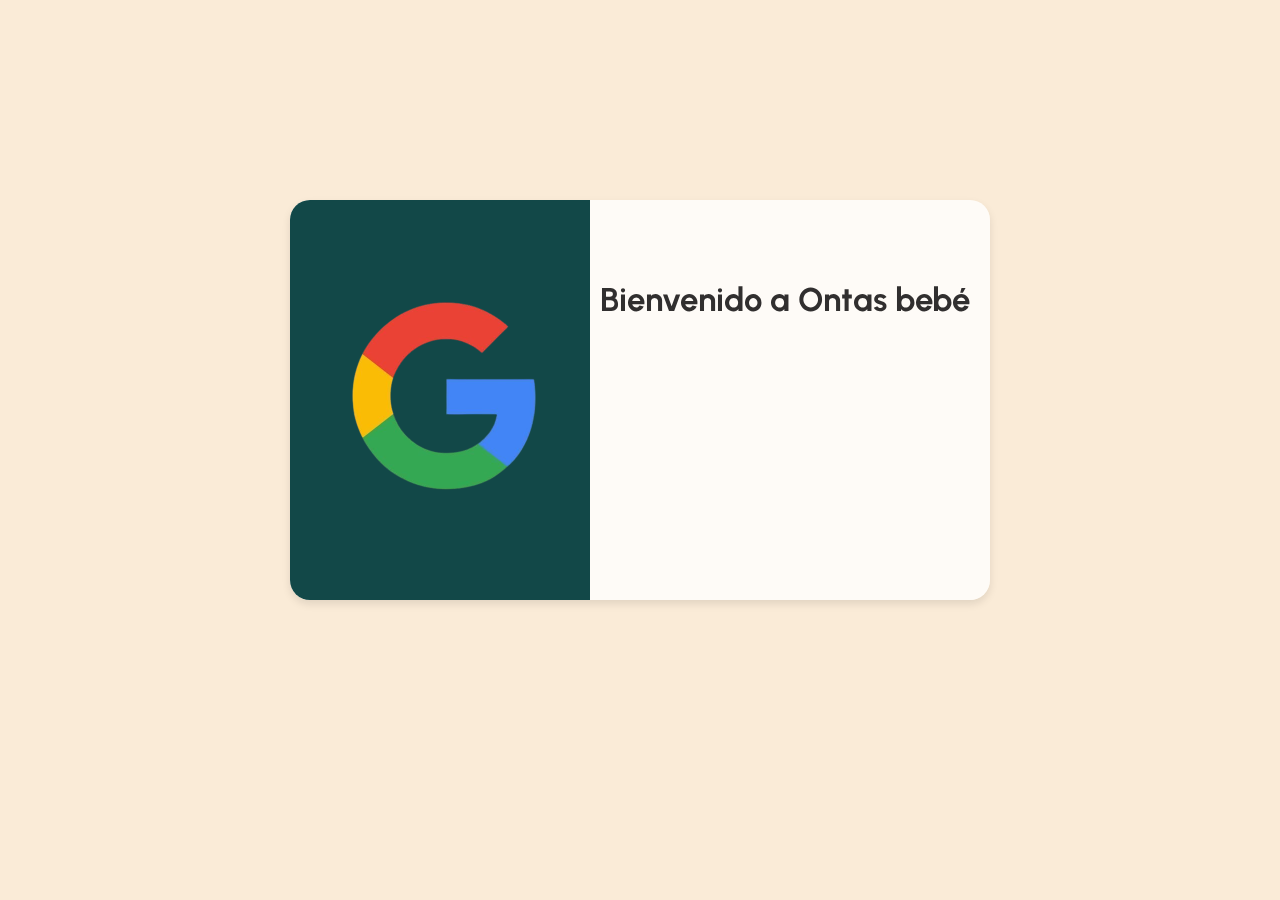
==== index.html @ 49a63e87 "1" ====
<!DOCTYPE html>
<html lang="es">
<head>
    <meta charset="UTF-8">
    <meta name="viewport" content="width=device-width, initial-scale=1.0">
    <title>Bienvenido a Ontas bebé</title>
    <link rel="stylesheet" href="index.css">
    <script src="https://accounts.google.com/gsi/client" async defer></script>
</head>
<body>
 <div class="container">
        <div class="fondo"></div>
        <div class="img"><img src="img/gogle.png" alt=""></div>
        <h1>Bienvenido a Ontas bebé</h1>
    <div class="page1">
    <div id="g_id_onload"
         data-client_id="164538105610-d0fclos8th1prrb4fem2vjllsj3cg49o.apps.googleusercontent.com"
         data-callback="handleCredentialResponse">
    </div>
    <div class="g_id_signin"></div>
    <script src="index.js"></script>
    </div>
 </div>
</body>
</html>
---- index.css ----
@import url('https://fonts.googleapis.com/css2?family=Urbanist:ital,wght@0,100..900;1,100..900&display=swap');

body {
    display: flex; 
    font-family: "Urbanist", sans-serif;
    justify-content: center; 
    align-items: center; 
    margin-top: 200px;
    background-color: antiquewhite;
    background-size: cover;
}
img{
    width: 200px;
    height: 200px;
    position: absolute;
    top: 24%;
    left: 8%;
}
    

.fondo{
    background-color: rgb(18, 72, 72);
    width: 300px;
    height: 400px;
    border-radius: 20px 0px  0px 20px;
}
  
  .container {
    width: 700px;
    height: 400px; 
    background-color: rgba(255, 255, 255, 0.8);
    border-radius: 20px 20px 20px 20px;
    box-shadow: 0 4px 8px rgba(0, 0, 0, 0.1); 
    backdrop-filter: blur(5px); 
  }

  h1{
    font-size: 33px;
    text-align: right;
    color: rgb(49, 47, 47);
    top: 0;
    position: absolute;
    right: 0;
    margin-right: 20px;
    margin-top: 80px;
  }
 .nsm7Bb-HzV7m-LgbsSe-MJoBVe{
    background-color: rgb(212, 18, 18);
 }
 .nsm7Bb-HzV7m-LgbsSe-BPrWId{
    color: azure;
 }
  .g_id_signin {
   top: 0;
   position: absolute;
   right: 0;
   margin-top: 200px;
   margin-right: 120px;
   width: 183px;

   }
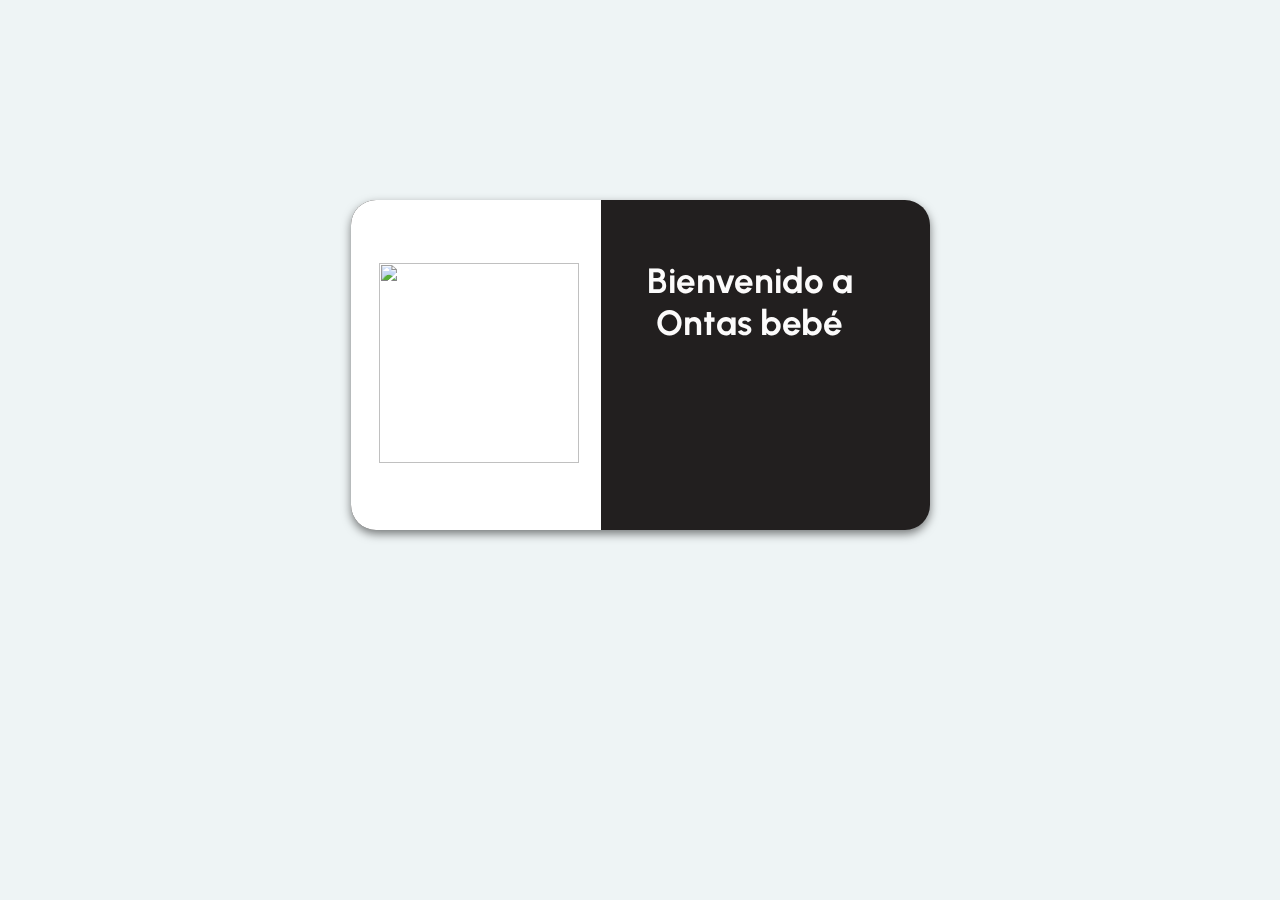
==== commit 52894acf: "Ultima" ====
--- a/index.html
+++ b/index.html
@@ -9,9 +9,8 @@
 </head>
 <body>
  <div class="container">
-        <div class="fondo"></div>
-        <div class="img"><img src="img/gogle.png" alt=""></div>
-        <h1>Bienvenido a Ontas bebé</h1>
+        <div class="img fondo"><img src="https://cdn-icons-png.flaticon.com/512/3721/3721984.png" alt=""></div>
+        <h1>Bienvenido a <br> Ontas bebé</h1>
     <div class="page1">
     <div id="g_id_onload"
          data-client_id="164538105610-d0fclos8th1prrb4fem2vjllsj3cg49o.apps.googleusercontent.com"
--- a/index.css
+++ b/index.css
@@ -1,4 +1,4 @@
-@import url('https://fonts.googleapis.com/css2?family=Urbanist:ital,wght@0,100..900;1,100..900&display=swap');
+@import url('https://fonts.googleapis.com/css2?family=M+PLUS+1p&family=Urbanist:ital,wght@0,100..900;1,100..900&display=swap');
 
 body {
     display: flex; 
@@ -6,58 +6,53 @@
     justify-content: center; 
     align-items: center; 
     margin-top: 200px;
-    background-color: antiquewhite;
+   background-color: rgb(238, 244, 245);
     background-size: cover;
 }
 img{
-    width: 200px;
-    height: 200px;
-    position: absolute;
-    top: 24%;
-    left: 8%;
+  width: 200px;
+  height: 200px;
+  position: absolute;
+  top: 19%;
+  left: 5%;
 }
-    
-
 .fondo{
-    background-color: rgb(18, 72, 72);
-    width: 300px;
-    height: 400px;
-    border-radius: 20px 0px  0px 20px;
+    background-color: #221F1F;
+    width: 250px;
+    height: 330px;
+    border-radius: 25px 0px  0px 25px;
+    background-color:#FFFFFF;
 }
   
   .container {
-    width: 700px;
-    height: 400px; 
-    background-color: rgba(255, 255, 255, 0.8);
-    border-radius: 20px 20px 20px 20px;
-    box-shadow: 0 4px 8px rgba(0, 0, 0, 0.1); 
+    width: 579px;
+    height: 330px;
+    background-color: #221F1F;
+    border-radius: 25px;
+    box-shadow: 0 4px 10px rgba(0, 0, 0, 0.5); 
     backdrop-filter: blur(5px); 
   }
 
   h1{
-    font-size: 33px;
+    font-size: 35px;
     text-align: right;
-    color: rgb(49, 47, 47);
+    color: rgb(252, 251, 251);
     top: 0;
     position: absolute;
+    text-align: center;
     right: 0;
-    margin-right: 20px;
-    margin-top: 80px;
+    margin-right: 77px;
+    margin-top: 60px;
   }
- .nsm7Bb-HzV7m-LgbsSe-MJoBVe{
-    background-color: rgb(212, 18, 18);
- }
- .nsm7Bb-HzV7m-LgbsSe-BPrWId{
-    color: azure;
- }
+ 
+
   .g_id_signin {
    top: 0;
    position: absolute;
    right: 0;
    margin-top: 200px;
-   margin-right: 120px;
+   margin-right: 90px;
    width: 183px;
-
    }
   
   